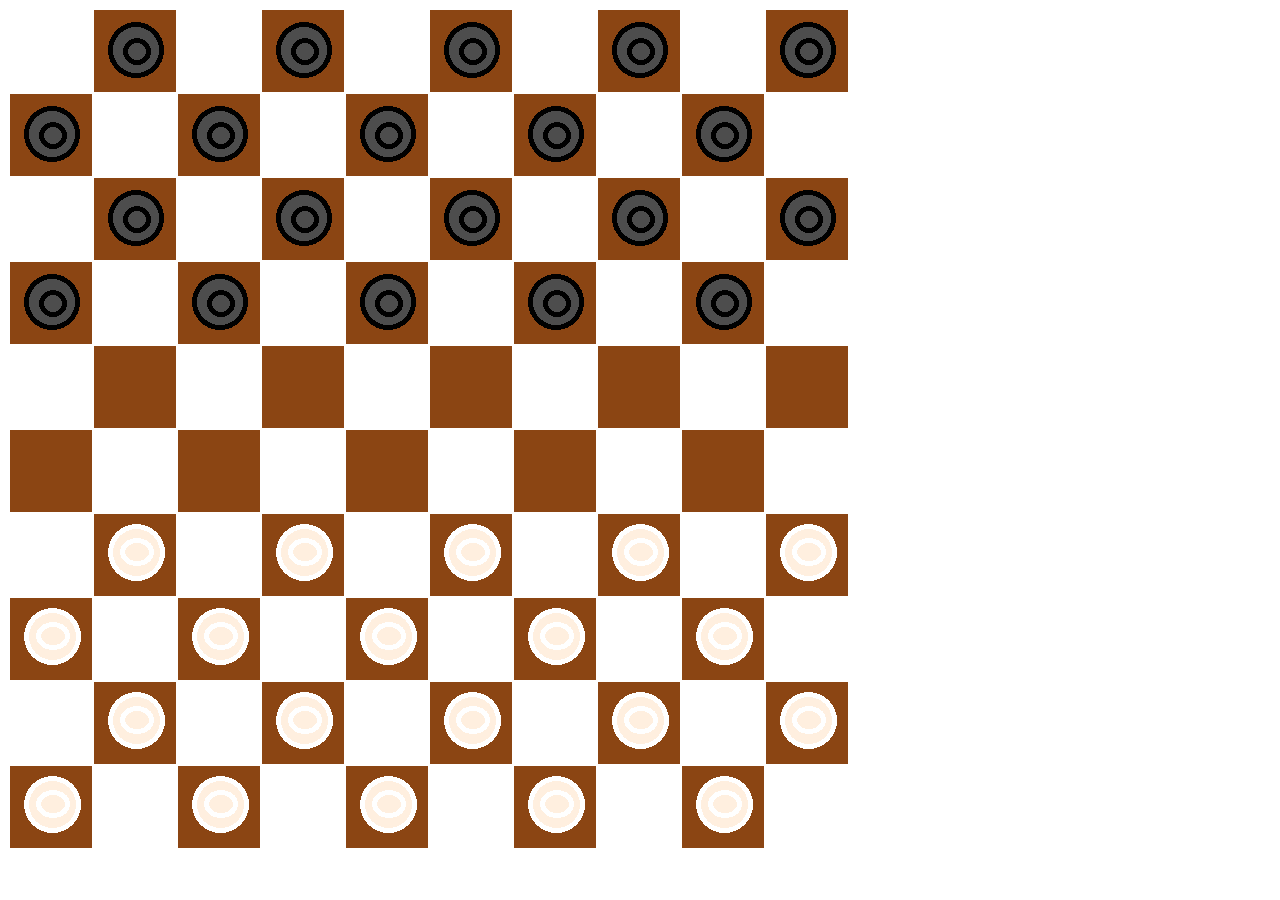
==== frontend/index.html @ e61cb40f "change name of file" ====
<!DOCTYPE html>
<html lang="en">
<head>
    <link rel="stylesheet" href="checkers.css">
    <meta charset="UTF-8">
    <title>Title</title>
</head>
<body>

<table>
    <tr>
        <th class="whiteSquare"></th>
        <th class="blackSquare"><img src="black-stone.png"></th>
        <th class="whiteSquare"></th>
        <th class="blackSquare"><img src="black-stone.png"></th>
        <th class="whiteSquare"></th>
        <th class="blackSquare"><img src="black-stone.png"></th>
        <th class="whiteSquare"></th>
        <th class="blackSquare"><img src="black-stone.png"></th>
        <th class="whiteSquare"></th>
        <th class="blackSquare"><img src="black-stone.png"></th>
    </tr>
    <tr>
        <th class="blackSquare"><img src="black-stone.png"></th>
        <th class="whiteSquare"></th>
        <th class="blackSquare"><img src="black-stone.png"></th>
        <th class="whiteSquare"></th>
        <th class="blackSquare"><img src="black-stone.png"></th>
        <th class="whiteSquare"></th>
        <th class="blackSquare"><img src="black-stone.png"></th>
        <th class="whiteSquare"></th>
        <th class="blackSquare"><img src="black-stone.png"></th>
        <th class="whiteSquare"></th>
    </tr>
    <tr>
        <th class="whiteSquare"></th>
        <th class="blackSquare"><img src="black-stone.png"></th>
        <th class="whiteSquare"></th>
        <th class="blackSquare"><img src="black-stone.png"></th>
        <th class="whiteSquare"></th>
        <th class="blackSquare"><img src="black-stone.png"></th>
        <th class="whiteSquare"></th>
        <th class="blackSquare"><img src="black-stone.png"></th>
        <th class="whiteSquare"></th>
        <th class="blackSquare"><img src="black-stone.png"></th>
    </tr>
    <tr>
        <th class="blackSquare"><img src="black-stone.png"></th>
        <th class="whiteSquare"></th>
        <th class="blackSquare"><img src="black-stone.png"></th>
        <th class="whiteSquare"></th>
        <th class="blackSquare"><img src="black-stone.png"></th>
        <th class="whiteSquare"></th>
        <th class="blackSquare"><img src="black-stone.png"></th>
        <th class="whiteSquare"></th>
        <th class="blackSquare"><img src="black-stone.png"></th>
        <th class="whiteSquare"></th>
    </tr>
    <tr>
        <th class="whiteSquare"></th>
        <th class="blackSquare"></th>
        <th class="whiteSquare"></th>
        <th class="blackSquare"></th>
        <th class="whiteSquare"></th>
        <th class="blackSquare"></th>
        <th class="whiteSquare"></th>
        <th class="blackSquare"></th>
        <th class="whiteSquare"></th>
        <th class="blackSquare"></th>
    </tr>
    <tr>
        <th class="blackSquare"></th>
        <th class="whiteSquare"></th>
        <th class="blackSquare"></th>
        <th class="whiteSquare"></th>
        <th class="blackSquare"></th>
        <th class="whiteSquare"></th>
        <th class="blackSquare"></th>
        <th class="whiteSquare"></th>
        <th class="blackSquare"></th>
        <th class="whiteSquare"></th>
    </tr>
    <tr>
        <th class="whiteSquare"></th>
        <th class="blackSquare"><img src="white-stone.png"></th>
        <th class="whiteSquare"></th>
        <th class="blackSquare"><img src="white-stone.png"></th>
        <th class="whiteSquare"></th>
        <th class="blackSquare"><img src="white-stone.png"></th>
        <th class="whiteSquare"></th>
        <th class="blackSquare"><img src="white-stone.png"></th>
        <th class="whiteSquare"></th>
        <th class="blackSquare"><img src="white-stone.png"></th>
    </tr>
    <tr>
        <th class="blackSquare"><img src="white-stone.png"></th>
        <th class="whiteSquare"></th>
        <th class="blackSquare"><img src="white-stone.png"></th>
        <th class="whiteSquare"></th>
        <th class="blackSquare"><img src="white-stone.png"></th>
        <th class="whiteSquare"></th>
        <th class="blackSquare"><img src="white-stone.png"></th>
        <th class="whiteSquare"></th>
        <th class="blackSquare"><img src="white-stone.png"></th>
        <th class="whiteSquare"></th>
    </tr>
    <tr>
        <th class="whiteSquare"></th>
        <th class="blackSquare"><img src="white-stone.png"></th>
        <th class="whiteSquare"></th>
        <th class="blackSquare"><img src="white-stone.png"></th>
        <th class="whiteSquare"></th>
        <th class="blackSquare"><img src="white-stone.png"></th>
        <th class="whiteSquare"></th>
        <th class="blackSquare"><img src="white-stone.png"></th>
        <th class="whiteSquare"></th>
        <th class="blackSquare"><img src="white-stone.png"></th>
    </tr>
    <tr>
        <th class="blackSquare"><img src="white-stone.png"></th>
        <th class="whiteSquare"></th>
        <th class="blackSquare"><img src="white-stone.png"></th>
        <th class="whiteSquare"></th>
        <th class="blackSquare"><img src="white-stone.png"></th>
        <th class="whiteSquare"></th>
        <th class="blackSquare"><img src="white-stone.png"></th>
        <th class="whiteSquare"></th>
        <th class="blackSquare"><img src="white-stone.png"></th>
        <th class="whiteSquare"></th>
    </tr>

</table>
</body>
</html>
---- frontend/checkers.css ----
.blackSquare {
    background-color: saddlebrown;
    width: 80px;
    height: 80px;
}
.whiteSquare {
    background-color: white;
    width: 80px;
    height: 80px;
}
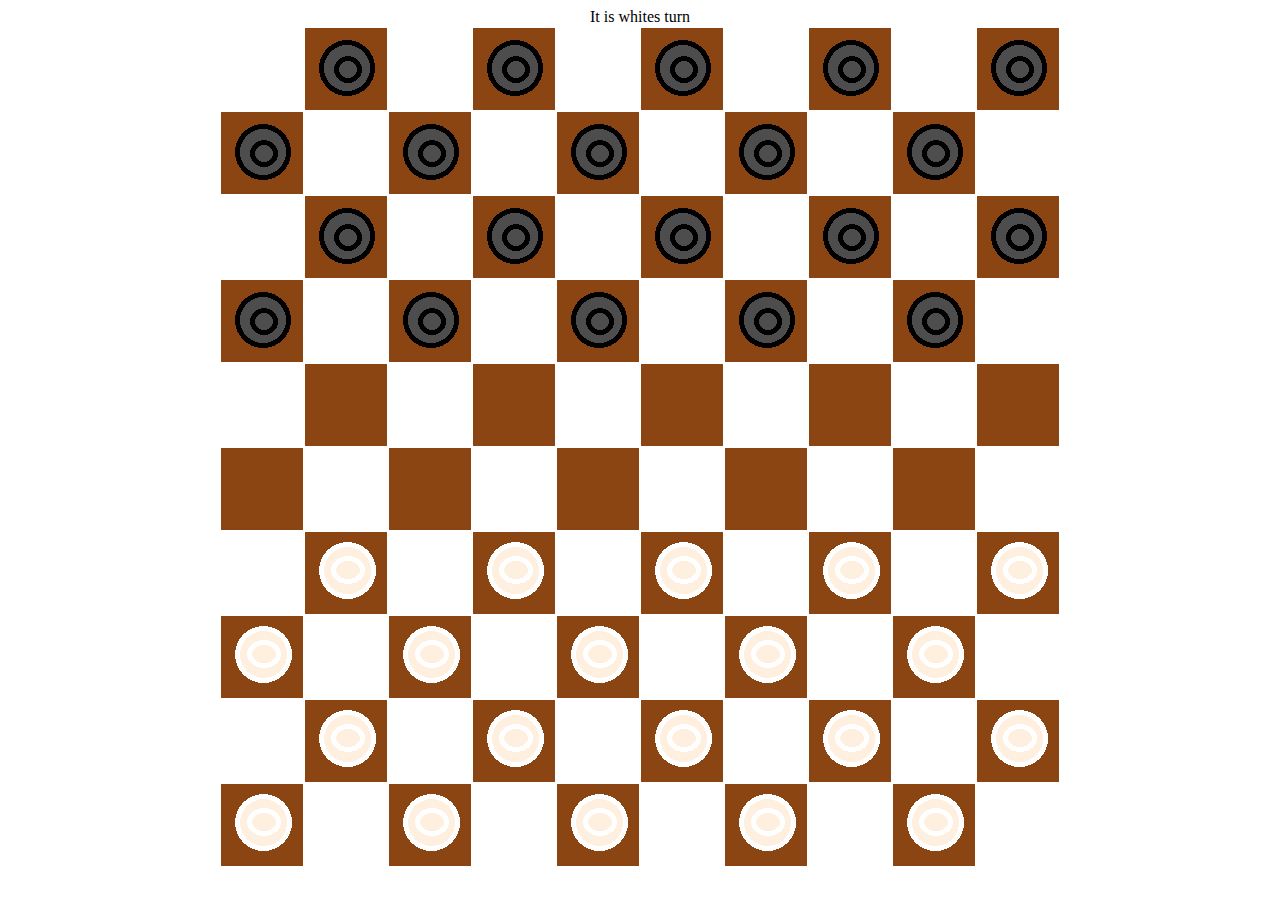
==== commit dc0428fb: "implement on click method in cells which let you move the stones in frontend" ====
--- a/frontend/index.html
+++ b/frontend/index.html
@@ -7,128 +7,236 @@
 </head>
 <body>
 
-<table>
-    <tr>
-        <th class="whiteSquare"></th>
-        <th class="blackSquare"><img src="black-stone.png"></th>
-        <th class="whiteSquare"></th>
-        <th class="blackSquare"><img src="black-stone.png"></th>
-        <th class="whiteSquare"></th>
-        <th class="blackSquare"><img src="black-stone.png"></th>
-        <th class="whiteSquare"></th>
-        <th class="blackSquare"><img src="black-stone.png"></th>
-        <th class="whiteSquare"></th>
-        <th class="blackSquare"><img src="black-stone.png"></th>
-    </tr>
-    <tr>
-        <th class="blackSquare"><img src="black-stone.png"></th>
-        <th class="whiteSquare"></th>
-        <th class="blackSquare"><img src="black-stone.png"></th>
-        <th class="whiteSquare"></th>
-        <th class="blackSquare"><img src="black-stone.png"></th>
-        <th class="whiteSquare"></th>
-        <th class="blackSquare"><img src="black-stone.png"></th>
-        <th class="whiteSquare"></th>
-        <th class="blackSquare"><img src="black-stone.png"></th>
-        <th class="whiteSquare"></th>
-    </tr>
-    <tr>
-        <th class="whiteSquare"></th>
-        <th class="blackSquare"><img src="black-stone.png"></th>
-        <th class="whiteSquare"></th>
-        <th class="blackSquare"><img src="black-stone.png"></th>
-        <th class="whiteSquare"></th>
-        <th class="blackSquare"><img src="black-stone.png"></th>
-        <th class="whiteSquare"></th>
-        <th class="blackSquare"><img src="black-stone.png"></th>
-        <th class="whiteSquare"></th>
-        <th class="blackSquare"><img src="black-stone.png"></th>
-    </tr>
-    <tr>
-        <th class="blackSquare"><img src="black-stone.png"></th>
-        <th class="whiteSquare"></th>
-        <th class="blackSquare"><img src="black-stone.png"></th>
-        <th class="whiteSquare"></th>
-        <th class="blackSquare"><img src="black-stone.png"></th>
-        <th class="whiteSquare"></th>
-        <th class="blackSquare"><img src="black-stone.png"></th>
-        <th class="whiteSquare"></th>
-        <th class="blackSquare"><img src="black-stone.png"></th>
-        <th class="whiteSquare"></th>
-    </tr>
-    <tr>
-        <th class="whiteSquare"></th>
-        <th class="blackSquare"></th>
-        <th class="whiteSquare"></th>
-        <th class="blackSquare"></th>
-        <th class="whiteSquare"></th>
-        <th class="blackSquare"></th>
-        <th class="whiteSquare"></th>
-        <th class="blackSquare"></th>
-        <th class="whiteSquare"></th>
-        <th class="blackSquare"></th>
-    </tr>
-    <tr>
-        <th class="blackSquare"></th>
-        <th class="whiteSquare"></th>
-        <th class="blackSquare"></th>
-        <th class="whiteSquare"></th>
-        <th class="blackSquare"></th>
-        <th class="whiteSquare"></th>
-        <th class="blackSquare"></th>
-        <th class="whiteSquare"></th>
-        <th class="blackSquare"></th>
-        <th class="whiteSquare"></th>
-    </tr>
-    <tr>
-        <th class="whiteSquare"></th>
-        <th class="blackSquare"><img src="white-stone.png"></th>
-        <th class="whiteSquare"></th>
-        <th class="blackSquare"><img src="white-stone.png"></th>
-        <th class="whiteSquare"></th>
-        <th class="blackSquare"><img src="white-stone.png"></th>
-        <th class="whiteSquare"></th>
-        <th class="blackSquare"><img src="white-stone.png"></th>
-        <th class="whiteSquare"></th>
-        <th class="blackSquare"><img src="white-stone.png"></th>
-    </tr>
-    <tr>
-        <th class="blackSquare"><img src="white-stone.png"></th>
-        <th class="whiteSquare"></th>
-        <th class="blackSquare"><img src="white-stone.png"></th>
-        <th class="whiteSquare"></th>
-        <th class="blackSquare"><img src="white-stone.png"></th>
-        <th class="whiteSquare"></th>
-        <th class="blackSquare"><img src="white-stone.png"></th>
-        <th class="whiteSquare"></th>
-        <th class="blackSquare"><img src="white-stone.png"></th>
-        <th class="whiteSquare"></th>
-    </tr>
-    <tr>
-        <th class="whiteSquare"></th>
-        <th class="blackSquare"><img src="white-stone.png"></th>
-        <th class="whiteSquare"></th>
-        <th class="blackSquare"><img src="white-stone.png"></th>
-        <th class="whiteSquare"></th>
-        <th class="blackSquare"><img src="white-stone.png"></th>
-        <th class="whiteSquare"></th>
-        <th class="blackSquare"><img src="white-stone.png"></th>
-        <th class="whiteSquare"></th>
-        <th class="blackSquare"><img src="white-stone.png"></th>
-    </tr>
-    <tr>
-        <th class="blackSquare"><img src="white-stone.png"></th>
-        <th class="whiteSquare"></th>
-        <th class="blackSquare"><img src="white-stone.png"></th>
-        <th class="whiteSquare"></th>
-        <th class="blackSquare"><img src="white-stone.png"></th>
-        <th class="whiteSquare"></th>
-        <th class="blackSquare"><img src="white-stone.png"></th>
-        <th class="whiteSquare"></th>
-        <th class="blackSquare"><img src="white-stone.png"></th>
-        <th class="whiteSquare"></th>
-    </tr>
-
+<div class="center-screen" id="status">It is whites turn</div>
+
+<table class="center-screen">
+    <tr>
+        <th class="whiteSquare"></th>
+        <th class="blackSquare"><img src="black-stone.png"></th>
+        <th class="whiteSquare"></th>
+        <th class="blackSquare"><img src="black-stone.png"></th>
+        <th class="whiteSquare"></th>
+        <th class="blackSquare"><img src="black-stone.png"></th>
+        <th class="whiteSquare"></th>
+        <th class="blackSquare"><img src="black-stone.png"></th>
+        <th class="whiteSquare"></th>
+        <th class="blackSquare"><img src="black-stone.png"></th>
+    </tr>
+    <tr>
+        <th class="blackSquare"><img src="black-stone.png"></th>
+        <th class="whiteSquare"></th>
+        <th class="blackSquare"><img src="black-stone.png"></th>
+        <th class="whiteSquare"></th>
+        <th class="blackSquare"><img src="black-stone.png"></th>
+        <th class="whiteSquare"></th>
+        <th class="blackSquare"><img src="black-stone.png"></th>
+        <th class="whiteSquare"></th>
+        <th class="blackSquare"><img src="black-stone.png"></th>
+        <th class="whiteSquare"></th>
+    </tr>
+    <tr>
+        <th class="whiteSquare"></th>
+        <th class="blackSquare"><img src="black-stone.png"></th>
+        <th class="whiteSquare"></th>
+        <th class="blackSquare"><img src="black-stone.png"></th>
+        <th class="whiteSquare"></th>
+        <th class="blackSquare"><img src="black-stone.png"></th>
+        <th class="whiteSquare"></th>
+        <th class="blackSquare"><img src="black-stone.png"></th>
+        <th class="whiteSquare"></th>
+        <th class="blackSquare"><img src="black-stone.png"></th>
+    </tr>
+    <tr>
+        <th class="blackSquare" onclick="clickCell(this)"><img src="black-stone.png"></th>
+        <th class="whiteSquare" onclick="clickCell(this)"></th>
+        <th class="blackSquare" onclick="clickCell(this)"><img src="black-stone.png"></th>
+        <th class="whiteSquare" onclick="clickCell(this)"></th>
+        <th class="blackSquare" onclick="clickCell(this)"><img src="black-stone.png"></th>
+        <th class="whiteSquare" onclick="clickCell(this)"></th>
+        <th class="blackSquare" onclick="clickCell(this)"><img src="black-stone.png"></th>
+        <th class="whiteSquare" onclick="clickCell(this)"></th>
+        <th class="blackSquare" onclick="clickCell(this)"><img src="black-stone.png"></th>
+        <th class="whiteSquare" onclick="clickCell(this)"></th>
+    </tr>
+    <tr>
+        <th class="whiteSquare"  onclick="clickCell(this)"></th>
+        <th class="blackSquare"  onclick="clickCell(this)"></th>
+        <th class="whiteSquare"  onclick="clickCell(this)"></th>
+        <th class="blackSquare"  onclick="clickCell(this)"></th>
+        <th class="whiteSquare"  onclick="clickCell(this)"></th>
+        <th class="blackSquare"  onclick="clickCell(this)"></th>
+        <th class="whiteSquare"  onclick="clickCell(this)"></th>
+        <th class="blackSquare"  onclick="clickCell(this)"></th>
+        <th class="whiteSquare"  onclick="clickCell(this)"></th>
+        <th class="blackSquare"  onclick="clickCell(this)"></th>
+    </tr>
+    <tr>
+        <th class="blackSquare"  onclick="clickCell(this)"></th>
+        <th class="whiteSquare"  onclick="clickCell(this)"></th>
+        <th class="blackSquare"  onclick="clickCell(this)"></th>
+        <th class="whiteSquare"  onclick="clickCell(this)"></th>
+        <th class="blackSquare"  onclick="clickCell(this)"></th>
+        <th class="whiteSquare"  onclick="clickCell(this)"></th>
+        <th class="blackSquare"  onclick="clickCell(this)"></th>
+        <th class="whiteSquare"  onclick="clickCell(this)"></th>
+        <th class="blackSquare"  onclick="clickCell(this)"></th>
+        <th class="whiteSquare"  onclick="clickCell(this)"></th>
+    </tr>
+    <tr>
+        <th class="whiteSquare" onclick="clickCell(this)"></th>
+        <th class="blackSquare" onclick="clickCell(this)"> <img src="white-stone.png"></th>
+        <th class="whiteSquare" onclick="clickCell(this)"></th>
+        <th class="blackSquare" onclick="clickCell(this)"><img src="white-stone.png"></th>
+        <th class="whiteSquare" onclick="clickCell(this)"></th>
+        <th class="blackSquare" onclick="clickCell(this)"><img src="white-stone.png"></th>
+        <th class="whiteSquare" onclick="clickCell(this)"></th>
+        <th class="blackSquare" onclick="clickCell(this)"><img src="white-stone.png"></th>
+        <th class="whiteSquare" onclick="clickCell(this)"></th>
+        <th class="blackSquare" onclick="clickCell(this)"><img src="white-stone.png"></th>
+    </tr>
+    <tr>
+        <th class="blackSquare" onclick="clickCell(this)"><img src="white-stone.png"></th>
+        <th class="whiteSquare" onclick="clickCell(this)"></th>
+        <th class="blackSquare" onclick="clickCell(this)"> <img src="white-stone.png"></th>
+        <th class="whiteSquare" onclick="clickCell(this)"></th>
+        <th class="blackSquare" onclick="clickCell(this)"><img src="white-stone.png"></th>
+        <th class="whiteSquare" onclick="clickCell(this)"></th>
+        <th class="blackSquare" onclick="clickCell(this)"><img src="white-stone.png"></th>
+        <th class="whiteSquare" onclick="clickCell(this)"></th>
+        <th class="blackSquare" onclick="clickCell(this)"><img src="white-stone.png"></th>
+        <th class="whiteSquare" onclick="clickCell(this)"></th>
+    </tr>
+    <tr>
+        <th class="whiteSquare" onclick="clickCell(this)"></th>
+        <th class="blackSquare" onclick="clickCell(this)"> <img src="white-stone.png"></th>
+        <th class="whiteSquare" onclick="clickCell(this)"></th>
+        <th class="blackSquare" onclick="clickCell(this)"><img src="white-stone.png"></th>
+        <th class="whiteSquare" onclick="clickCell(this)"></th>
+        <th class="blackSquare" onclick="clickCell(this)"><img src="white-stone.png"></th>
+        <th class="whiteSquare" onclick="clickCell(this)"></th>
+        <th class="blackSquare" onclick="clickCell(this)"><img src="white-stone.png"></th>
+        <th class="whiteSquare" onclick="clickCell(this)"></th>
+        <th class="blackSquare" onclick="clickCell(this)"><img src="white-stone.png"></th>
+    </tr>
+    <tr>
+        <th class="blackSquare" onclick="clickCell(this)"><img src="white-stone.png"></th>
+        <th class="whiteSquare" onclick="clickCell(this)"></th>
+        <th class="blackSquare" onclick="clickCell(this)"> <img src="white-stone.png"></th>
+        <th class="whiteSquare" onclick="clickCell(this)"></th>
+        <th class="blackSquare" onclick="clickCell(this)"><img src="white-stone.png"></th>
+        <th class="whiteSquare" onclick="clickCell(this)"></th>
+        <th class="blackSquare" onclick="clickCell(this)"><img src="white-stone.png"></th>
+        <th class="whiteSquare" onclick="clickCell(this)"></th>
+        <th class="blackSquare" onclick="clickCell(this)"><img src="white-stone.png"></th>
+        <th class="whiteSquare" onclick="clickCell(this)"></th>
+    </tr>
+
+    <input type="hidden" id="selectedRow"  value="0">
+    <input type="hidden" id="selectedColumn"  value="0">
 </table>
+
+<script>
+
+    const itIsWhitesTurn = 'It is whites turn';
+    const whiteIsMoving = 'White is moving';
+    const itIsBlacksTurn= 'It is blacks turn';
+    const blackIsMoving = 'Black is moving';
+
+    function clickCell(cell) {
+        log(cell);
+        if(shouldSelectStone()) {
+            selectStone(cell);
+        }
+        else {
+            moveStone(cell);
+        }
+    }
+
+    function selectStone(cell){
+        if(getStatus() ==  itIsWhitesTurn && cellHasWhiteStoneOnIt(cell)){
+            selectWhiteStone(cell);
+        }
+        if(getStatus() == itIsBlacksTurn && cellHasBlackStoneOnIt(cell)){
+            selectBlackstone(cell);
+        }
+    }
+
+    function selectWhiteStone(cell){
+        setStatus(whiteIsMoving);
+        cell.innerHTML = '';
+    }
+
+    function selectBlackstone(cell){
+        cell.innerHTML = '';
+        setStatus(blackIsMoving);
+    }
+
+    function moveStone(cell){
+        if(cellIsEmpty(cell) && getStatus() == whiteIsMoving) {
+            moveWhiteStone(cell);
+        }
+        if(cellIsEmpty(cell) && getStatus() == blackIsMoving) {
+            moveBlackStone(cell);
+        }
+    }
+
+    function moveWhiteStone(cell){
+        cell.innerHTML = '<img src="white-stone.png">';
+        setStatus(itIsBlacksTurn);
+    }
+
+    function moveBlackStone(cell){
+        cell.innerHTML = '<img src="black-stone.png">';
+        setStatus(itIsWhitesTurn);
+    }
+
+
+    function shouldSelectStone(){
+        return getStatus() == itIsWhitesTurn || getStatus() == itIsBlacksTurn;
+    }
+
+    function getStatus(){
+        return getStatusDiv().innerText
+
+    }
+
+    function setStatus(status){
+        getStatusDiv().innerHTML = status
+    }
+
+    function getStatusDiv(){
+        return  document.getElementById("status");
+    }
+
+    function cellIsEmpty(cell){
+        return cell.lastChild == null;
+    }
+
+    function cellHasWhiteStoneOnIt(cell){
+        return !cellIsEmpty(cell) &&  cell.lastChild.src.endsWith('white-stone.png')
+    }
+
+    function cellHasBlackStoneOnIt(cell){
+        return !cellIsEmpty(cell) &&  cell.lastChild.src.endsWith('black-stone.png')
+    }
+
+
+    function log(cell){
+        const celIndex = cell.cellIndex;
+        const rowIndex = cell.parentNode.rowIndex;
+
+
+        console.log("clicked my function row is: "+ rowIndex + " column is: "+ celIndex, cell.innerHTML);
+        console.log("Cell has white stone on it: "+ cellHasWhiteStoneOnIt(cell));
+        console.log("Cell is empty: "+ cellIsEmpty(cell));
+        console.log("Status of game is: "+ getStatus());
+        console.log("Status of game is: "+ getStatus());
+    }
+
+</script>
+
 </body>
+
+
+
 </html>--- a/frontend/checkers.css
+++ b/frontend/checkers.css
@@ -9,4 +9,19 @@
     height: 80px;
 }
 
+.center-screen {
+    display: flex;
+    justify-content: center;
+    align-items: center;
+    text-align: center;
+}
 
+
+
+.table {
+    horiz-align: center;
+}
+
+.div {
+    horiz-align: center;
+}
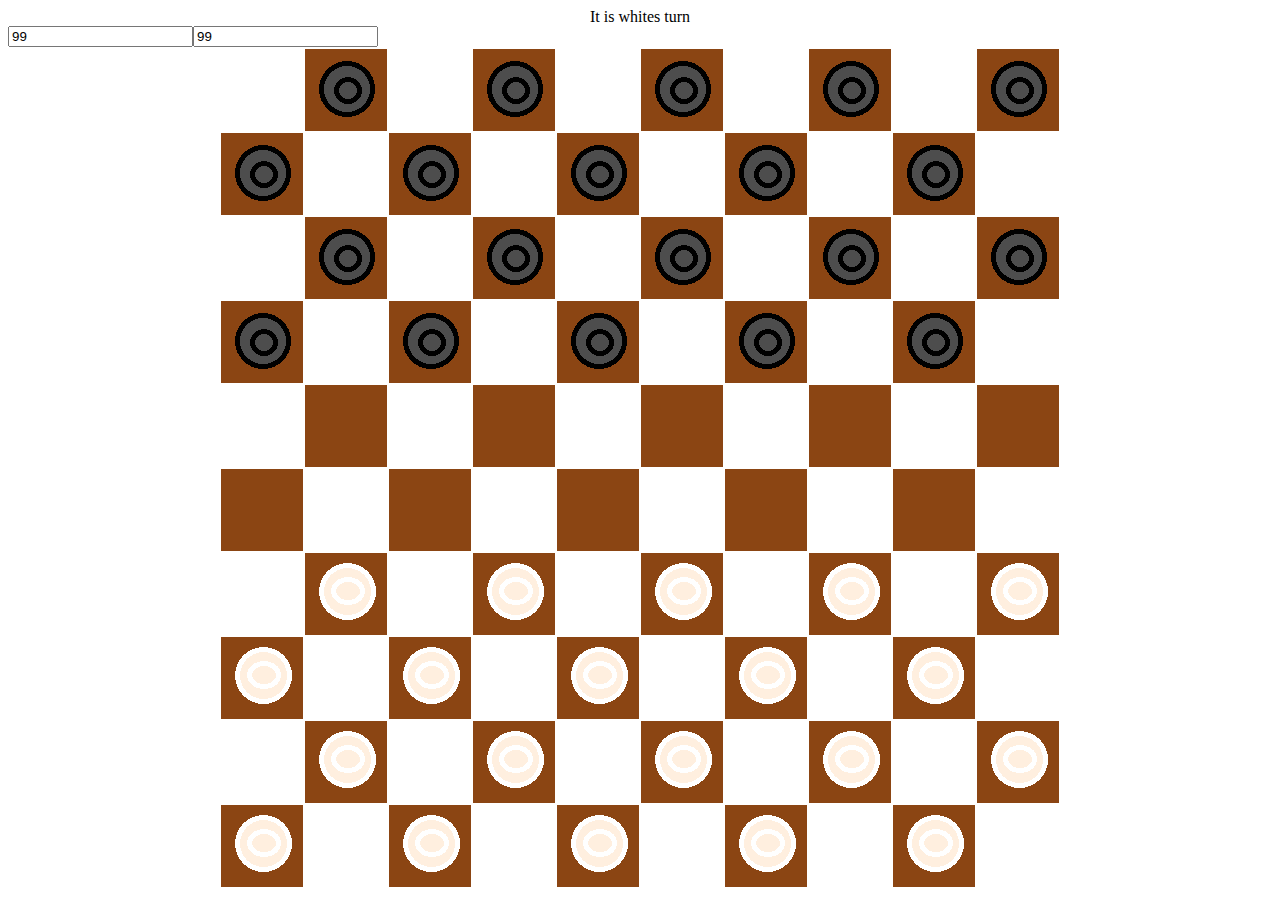
==== commit 94f2816c: "implement move logic for the simple move not hitting opponent yet" ====
--- a/frontend/index.html
+++ b/frontend/index.html
@@ -9,7 +9,7 @@
 
 <div class="center-screen" id="status">It is whites turn</div>
 
-<table class="center-screen">
+<table id ="board" class="center-screen">
     <tr>
         <th class="whiteSquare"></th>
         <th class="blackSquare"><img src="black-stone.png"></th>
@@ -131,8 +131,8 @@
         <th class="whiteSquare" onclick="clickCell(this)"></th>
     </tr>
 
-    <input type="hidden" id="selectedRow"  value="0">
-    <input type="hidden" id="selectedColumn"  value="0">
+    <input  id="fromRow"  value="99">
+    <input  id="fromColumn"  value="99">
 </table>
 
 <script>
@@ -153,22 +153,28 @@
     }
 
     function selectStone(cell){
-        if(getStatus() ==  itIsWhitesTurn && cellHasWhiteStoneOnIt(cell)){
+        if(canSelectWhite(cell)){
             selectWhiteStone(cell);
         }
-        if(getStatus() == itIsBlacksTurn && cellHasBlackStoneOnIt(cell)){
+        if(canSelectBlack(cell)){
             selectBlackstone(cell);
         }
     }
 
     function selectWhiteStone(cell){
+        basicSelect(cell);
         setStatus(whiteIsMoving);
+    }
+
+    function selectBlackstone(cell){
+        basicSelect(cell);
+        setStatus(blackIsMoving);
+    }
+
+    function basicSelect(cell){
         cell.innerHTML = '';
-    }
-
-    function selectBlackstone(cell){
-        cell.innerHTML = '';
-        setStatus(blackIsMoving);
+        document.getElementById("fromRow").value = cell.parentNode.rowIndex;
+        document.getElementById("fromColumn").value = cell.cellIndex;
     }
 
     function moveStone(cell){
@@ -180,14 +186,66 @@
         }
     }
 
-    function moveWhiteStone(cell){
-        cell.innerHTML = '<img src="white-stone.png">';
-        setStatus(itIsBlacksTurn);
-    }
-
-    function moveBlackStone(cell){
-        cell.innerHTML = '<img src="black-stone.png">';
-        setStatus(itIsWhitesTurn);
+    function canSelectWhite(cell){
+        return  getStatus() ==  itIsWhitesTurn && cellHasWhiteStoneOnIt(cell) && canDoAnyMove(cell, true);
+    }
+
+
+    function canSelectBlack(cell){
+        return  getStatus() ==  itIsBlacksTurn && cellHasBlackStoneOnIt(cell) && canDoAnyMove(cell, false)
+    }
+
+    function canDoAnyMove(fromCell, isWhite){
+        const board = document.getElementById("board");
+        for (let row = 0; row < board.rows.length; row++) {
+            for (let column = 0; column < board.rows[row].cells.length; column++) {
+                const toCell = getCell(row, column);
+                if(canDoMove(fromCell, toCell,  isWhite)){
+                    return true;
+                }
+            }
+        }
+        return false;
+    }
+
+    function canDoMove(fromCell, toCell, isWhite){
+        return cellIsEmpty(toCell) &&
+        canDoBasicMove(fromCell, toCell, isWhite)
+    }
+
+    function canDoBasicMove(fromCell, toCell, isWhite){
+        const validColumnMove =  (toCell.cellIndex == fromCell.cellIndex+1 || toCell.cellIndex == fromCell.cellIndex-1);
+        if(isWhite){
+            return validColumnMove && toCell.parentNode.rowIndex == fromCell.parentNode.rowIndex -1;
+        }
+        return validColumnMove && toCell.parentNode.rowIndex == fromCell.parentNode.rowIndex +1;
+    }
+
+
+    function getFromRow(){
+        return   document.getElementById("fromRow").value;
+    }
+
+    function getFromColumn(){
+        return  document.getElementById("fromColumn").value;
+    }
+
+    function getCell(row, column){
+        return  document.getElementById("board").rows[row].cells[column];
+    }
+
+    function moveWhiteStone(toCell){
+        if(canDoMove(getCell(getFromRow(), getFromColumn()), toCell, true)) {
+            toCell.innerHTML = '<img src="white-stone.png">';
+            setStatus(itIsBlacksTurn);
+        }
+    }
+
+    function moveBlackStone(toCell){
+        if(canDoMove(getCell(getFromRow(), getFromColumn()), toCell, false)) {
+            toCell.innerHTML = '<img src="black-stone.png">';
+            setStatus(itIsWhitesTurn);
+        }
     }
 
 
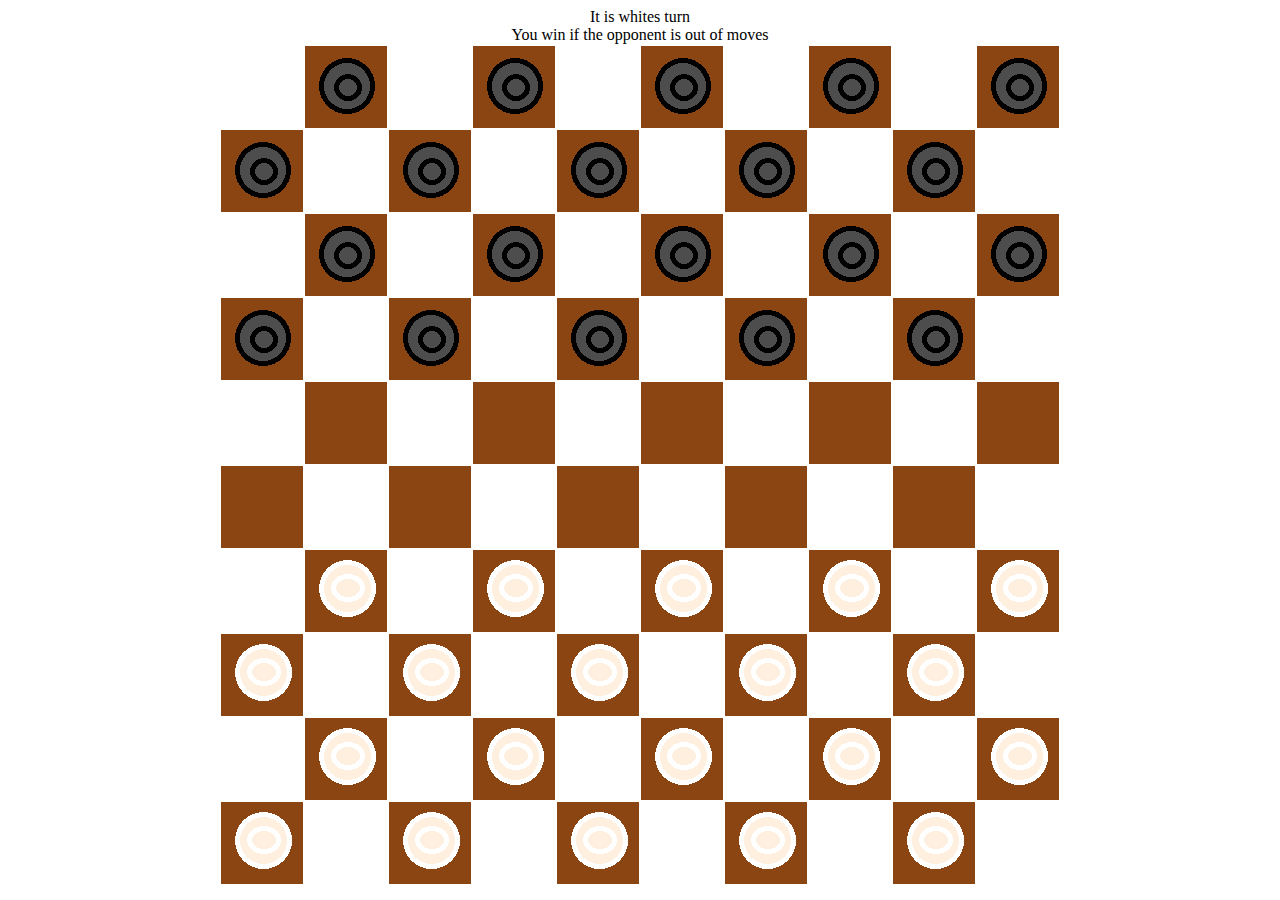
==== commit a9213d85: "finish up some bug fixing" ====
--- a/frontend/index.html
+++ b/frontend/index.html
@@ -8,43 +8,43 @@
 <body>
 
 <div class="center-screen" id="status">It is whites turn</div>
-
+<div class="center-screen">You win if the opponent is out of moves</div>
 <table id ="board" class="center-screen">
     <tr>
-        <th class="whiteSquare"></th>
-        <th class="blackSquare"><img src="black-stone.png"></th>
-        <th class="whiteSquare"></th>
-        <th class="blackSquare"><img src="black-stone.png"></th>
-        <th class="whiteSquare"></th>
-        <th class="blackSquare"><img src="black-stone.png"></th>
-        <th class="whiteSquare"></th>
-        <th class="blackSquare"><img src="black-stone.png"></th>
-        <th class="whiteSquare"></th>
-        <th class="blackSquare"><img src="black-stone.png"></th>
-    </tr>
-    <tr>
-        <th class="blackSquare"><img src="black-stone.png"></th>
-        <th class="whiteSquare"></th>
-        <th class="blackSquare"><img src="black-stone.png"></th>
-        <th class="whiteSquare"></th>
-        <th class="blackSquare"><img src="black-stone.png"></th>
-        <th class="whiteSquare"></th>
-        <th class="blackSquare"><img src="black-stone.png"></th>
-        <th class="whiteSquare"></th>
-        <th class="blackSquare"><img src="black-stone.png"></th>
-        <th class="whiteSquare"></th>
-    </tr>
-    <tr>
-        <th class="whiteSquare"></th>
-        <th class="blackSquare"><img src="black-stone.png"></th>
-        <th class="whiteSquare"></th>
-        <th class="blackSquare"><img src="black-stone.png"></th>
-        <th class="whiteSquare"></th>
-        <th class="blackSquare"><img src="black-stone.png"></th>
-        <th class="whiteSquare"></th>
-        <th class="blackSquare"><img src="black-stone.png"></th>
-        <th class="whiteSquare"></th>
-        <th class="blackSquare"><img src="black-stone.png"></th>
+        <th class="whiteSquare" onclick="clickCell(this)"></th>
+        <th class="blackSquare" onclick="clickCell(this)"><img src="black-stone.png"></th>
+        <th class="whiteSquare" onclick="clickCell(this)"></th>
+        <th class="blackSquare" onclick="clickCell(this)"><img src="black-stone.png"></th>
+        <th class="whiteSquare" onclick="clickCell(this)"></th>
+        <th class="blackSquare" onclick="clickCell(this)"><img src="black-stone.png"></th>
+        <th class="whiteSquare" onclick="clickCell(this)"></th>
+        <th class="blackSquare" onclick="clickCell(this)"><img src="black-stone.png"></th>
+        <th class="whiteSquare" onclick="clickCell(this)"></th>
+        <th class="blackSquare" onclick="clickCell(this)"><img src="black-stone.png"></th>
+    </tr>
+    <tr>
+        <th class="blackSquare" onclick="clickCell(this)"><img src="black-stone.png"></th>
+        <th class="whiteSquare" onclick="clickCell(this)"></th>
+        <th class="blackSquare" onclick="clickCell(this)"><img src="black-stone.png"></th>
+        <th class="whiteSquare" onclick="clickCell(this)"></th>
+        <th class="blackSquare" onclick="clickCell(this)"><img src="black-stone.png"></th>
+        <th class="whiteSquare" onclick="clickCell(this)"></th>
+        <th class="blackSquare" onclick="clickCell(this)"><img src="black-stone.png"></th>
+        <th class="whiteSquare" onclick="clickCell(this)"></th>
+        <th class="blackSquare" onclick="clickCell(this)"><img src="black-stone.png"></th>
+        <th class="whiteSquare" onclick="clickCell(this)"></th>
+    </tr>
+    <tr>
+        <th class="whiteSquare" onclick="clickCell(this)"></th>
+        <th class="blackSquare" onclick="clickCell(this)"><img src="black-stone.png"></th>
+        <th class="whiteSquare" onclick="clickCell(this)"></th>
+        <th class="blackSquare" onclick="clickCell(this)"><img src="black-stone.png"></th>
+        <th class="whiteSquare" onclick="clickCell(this)"></th>
+        <th class="blackSquare" onclick="clickCell(this)"><img src="black-stone.png"></th>
+        <th class="whiteSquare" onclick="clickCell(this)"></th>
+        <th class="blackSquare" onclick="clickCell(this)"><img src="black-stone.png"></th>
+        <th class="whiteSquare" onclick="clickCell(this)"></th>
+        <th class="blackSquare" onclick="clickCell(this)"><img src="black-stone.png"></th>
     </tr>
     <tr>
         <th class="blackSquare" onclick="clickCell(this)"><img src="black-stone.png"></th>
@@ -131,8 +131,8 @@
         <th class="whiteSquare" onclick="clickCell(this)"></th>
     </tr>
 
-    <input  id="fromRow"  value="99">
-    <input  id="fromColumn"  value="99">
+    <input type="hidden" id="fromRow"  value="99">
+    <input type="hidden" id="fromColumn"  value="99">
 </table>
 
 <script>
@@ -143,7 +143,6 @@
     const blackIsMoving = 'Black is moving';
 
     function clickCell(cell) {
-        log(cell);
         if(shouldSelectStone()) {
             selectStone(cell);
         }
@@ -187,12 +186,12 @@
     }
 
     function canSelectWhite(cell){
-        return  getStatus() ==  itIsWhitesTurn && cellHasWhiteStoneOnIt(cell) && canDoAnyMove(cell, true);
+        return  getStatus() ==  itIsWhitesTurn && cellHasWhiteStoneOnIt(cell) &&  (canDoAnyHit(cell, true) || !canADifferentStoneHit(true)) &&  canDoAnyMove(cell, true);
     }
 
 
     function canSelectBlack(cell){
-        return  getStatus() ==  itIsBlacksTurn && cellHasBlackStoneOnIt(cell) && canDoAnyMove(cell, false)
+        return  getStatus() ==  itIsBlacksTurn && cellHasBlackStoneOnIt(cell) &&  (canDoAnyHit(cell, false) || !canADifferentStoneHit(false)) && canDoAnyMove(cell, false)
     }
 
     function canDoAnyMove(fromCell, isWhite){
@@ -209,8 +208,13 @@
     }
 
     function canDoMove(fromCell, toCell, isWhite){
-        return cellIsEmpty(toCell) &&
-        canDoBasicMove(fromCell, toCell, isWhite)
+        if(!cellIsEmpty(toCell)){
+            return false;
+        }
+        if(canDoAnyHit(fromCell, isWhite)){
+            return canHit(fromCell, toCell, isWhite)
+        }
+        return canDoBasicMove(fromCell, toCell, isWhite)
     }
 
     function canDoBasicMove(fromCell, toCell, isWhite){
@@ -221,6 +225,66 @@
         return validColumnMove && toCell.parentNode.rowIndex == fromCell.parentNode.rowIndex +1;
     }
 
+    function canDoAnyHit(fromCell, isWhite){
+        const board = document.getElementById("board");
+
+        for (let row = 0; row < board.rows.length; row++) {
+            for (let column = 0; column < board.rows[row].cells.length; column++) {
+                const toCell = getCell(row, column);
+                if(canHit(fromCell, toCell,  isWhite)){
+                    return true;
+                }
+            }
+        }
+        return false;
+    }
+
+    function canADifferentStoneHit(isWhite){
+        const cells = getAllCellFromColor(isWhite);
+        for (const cell of cells) {
+            if(canDoAnyHit(cell, isWhite)){
+                return true;
+            }
+        }
+        return false;
+    }
+
+    function getAllCellFromColor(isWhite){
+        let cellArray = new Array();
+        const board = document.getElementById("board");
+        for (let row = 0; row < board.rows.length; row++) {
+            for (let column = 0; column < board.rows[row].cells.length; column++) {
+                cellArray.concat()
+                const cell = getCell(row, column);
+
+                if(isWhite && cellHasWhiteStoneOnIt(cell)){
+                    cellArray.push(cell);
+                }
+                if(!isWhite && cellHasBlackStoneOnIt(cell)){
+                    cellArray.push(cell);
+                }
+            }
+        }
+        return cellArray
+    }
+
+    function canHit(fromCell, toCell, isWhite){
+        const destinationEmpty = cellIsEmpty(toCell);
+        const validColumnMove =  (toCell.cellIndex == fromCell.cellIndex+2 || toCell.cellIndex == fromCell.cellIndex-2);
+        const validRowMove = (toCell.parentNode.rowIndex == fromCell.parentNode.rowIndex +2 || toCell.parentNode.rowIndex == fromCell.parentNode.rowIndex -2);
+        if(isWhite){
+            return validColumnMove && validRowMove &&  destinationEmpty && cellHasBlackStoneOnIt(getCellInBetween(fromCell, toCell));
+        }
+        return validColumnMove && validRowMove &&  destinationEmpty &&  cellHasWhiteStoneOnIt(getCellInBetween(fromCell, toCell));
+    }
+
+    function getCellInBetween(fromCell, toCell){
+        const cellInBetweenRow = fromCell.parentNode.rowIndex + (((toCell.parentNode.rowIndex - fromCell.parentNode.rowIndex) / 2));
+        const cellInBetweenColumn = fromCell.cellIndex +  (((toCell.cellIndex - fromCell.cellIndex) / 2));
+        return getCell(cellInBetweenRow, cellInBetweenColumn);
+    }
+
+
 
     function getFromRow(){
         return   document.getElementById("fromRow").value;
@@ -235,20 +299,27 @@
     }
 
     function moveWhiteStone(toCell){
-        if(canDoMove(getCell(getFromRow(), getFromColumn()), toCell, true)) {
+        const fromCell = getCell(getFromRow(), getFromColumn());
+        if(canDoMove(fromCell, toCell, true)) {
+            if(canHit(fromCell, toCell, true)){
+                getCellInBetween(fromCell, toCell).innerHTML = '';
+            }
             toCell.innerHTML = '<img src="white-stone.png">';
             setStatus(itIsBlacksTurn);
         }
     }
 
     function moveBlackStone(toCell){
-        if(canDoMove(getCell(getFromRow(), getFromColumn()), toCell, false)) {
+        const fromCell = getCell(getFromRow(), getFromColumn());
+        if(canDoMove(fromCell, toCell, false)) {
+            if(canHit(fromCell, toCell, false)){
+                getCellInBetween(fromCell, toCell).innerHTML = '';
+            }
             toCell.innerHTML = '<img src="black-stone.png">';
             setStatus(itIsWhitesTurn);
         }
     }
 
-
     function shouldSelectStone(){
         return getStatus() == itIsWhitesTurn || getStatus() == itIsBlacksTurn;
     }
@@ -278,19 +349,6 @@
         return !cellIsEmpty(cell) &&  cell.lastChild.src.endsWith('black-stone.png')
     }
 
-
-    function log(cell){
-        const celIndex = cell.cellIndex;
-        const rowIndex = cell.parentNode.rowIndex;
-
-
-        console.log("clicked my function row is: "+ rowIndex + " column is: "+ celIndex, cell.innerHTML);
-        console.log("Cell has white stone on it: "+ cellHasWhiteStoneOnIt(cell));
-        console.log("Cell is empty: "+ cellIsEmpty(cell));
-        console.log("Status of game is: "+ getStatus());
-        console.log("Status of game is: "+ getStatus());
-    }
-
 </script>
 
 </body>
